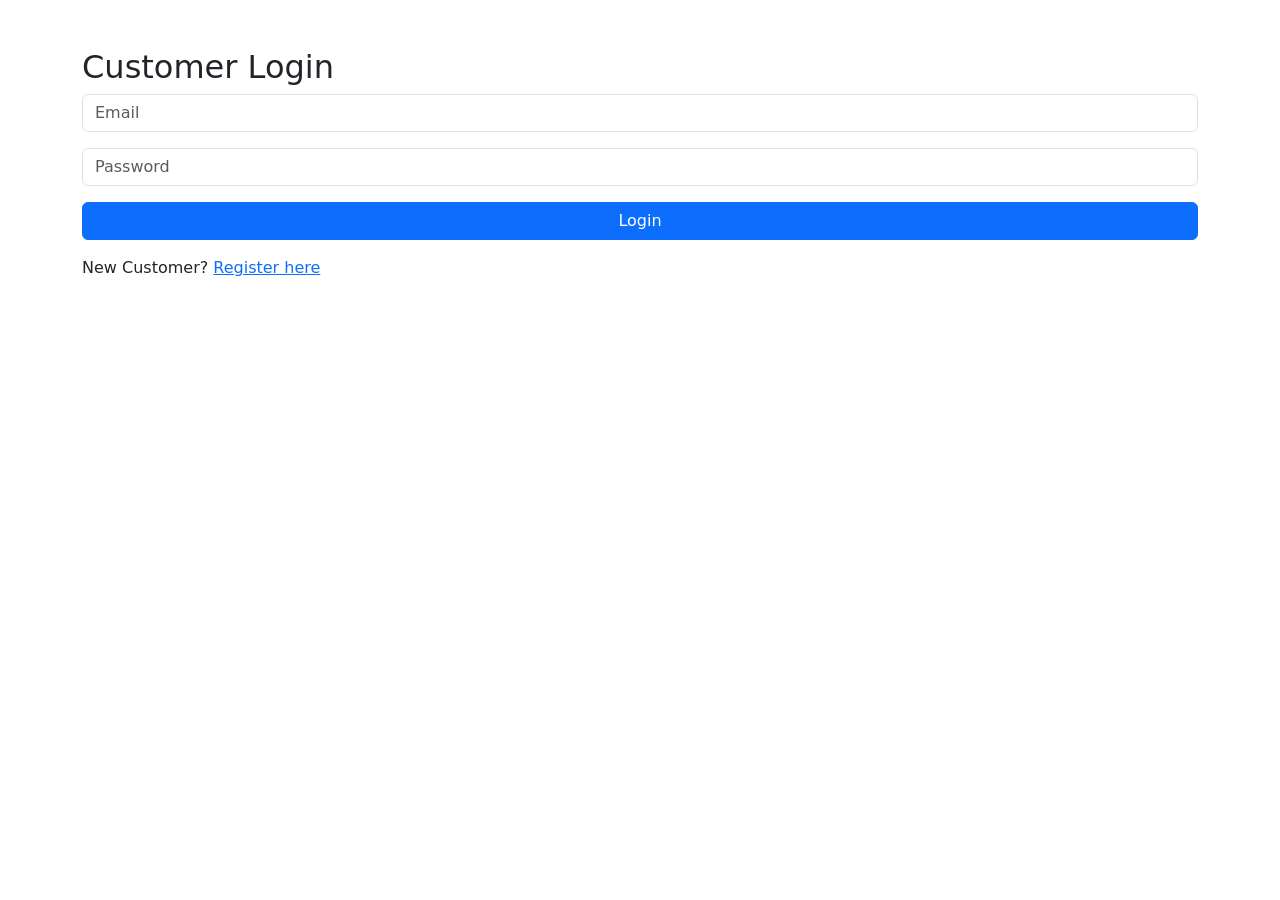
==== CRM/wwwroot/CustomerDashboard.html @ e2610f7f "customerReq" ====
﻿<!DOCTYPE html>
<html>

<head>
    <title>Customer Dashboard</title>
    <link href="https://cdn.jsdelivr.net/npm/bootstrap@5.3.3/dist/css/bootstrap.min.css" rel="stylesheet">
</head>

<body class="container py-5">

    <div class="d-flex justify-content-between mb-4">
        <h2>Customer Dashboard</h2>
        <button onclick="logout()" class="btn btn-danger">Logout</button>
    </div>

    <!-- Customer Profile -->

    <div class="card p-4 mb-4">

        <h4>Your Details</h4>

        <p><b>Name:</b> <span id="cname"></span></p>
        <p><b>Email:</b> <span id="cemail"></span></p>
        <p><b>Phone:</b> <span id="cphone"></span></p>

    </div>

    <!-- Send Requirement -->

    <div class="card p-4 mb-4">

        <h4>Send Requirement</h4>

        <input id="title" class="form-control mb-2" placeholder="Requirement Title">

<textarea id="desc" class="form-control mb-2" placeholder="Description"></textarea>

        <select id="category" class="form-control mb-3">
            <option value="">Select Category</option>
            <option value="IT">IT</option>
            <option value="NonIT">Non IT</option>
        </select>

        <button onclick="sendRequirement()" class="btn btn-primary">
            Submit Requirement
        </button>

    </div>

    <!-- Requirement List -->

    <div class="card p-4">

        <h4>Your Requirements</h4>

        <table class="table table-bordered">

            <thead class="table-dark">
                <tr>
                    <th>Title</th>
                    <th>Description</th>
                    <th>Category</th>
                    <th>Status</th>
                </tr>
            </thead>

            <tbody id="reqTable"></tbody>

        </table>

    </div>

    <script>

        const API = "https://localhost:7192";

        /* Check if customer logged in */

        const user = JSON.parse(localStorage.getItem("user"));

        if (!user) {
            window.location.href = "CustomerLogin.html";
        }

        /* Display customer details */

        document.getElementById("cname").innerText = user.name;
        document.getElementById("cemail").innerText = user.email;
        document.getElementById("cphone").innerText = user.phone;


        /* Send Requirement */

        async function sendRequirement() {

            const req = {
                title: document.getElementById("title").value,
                description: document.getElementById("desc").value,
                category: document.getElementById("category").value,
                customerId: user.id
            };

            const res = await fetch(API + "/api/customerrequirements", {

                method: "POST",

                headers: {
                    "Content-Type": "application/json"
                },

                body: JSON.stringify(req)

            });

            if (res.ok) {

                alert("Requirement sent successfully");
                loadRequirements();

            } else {

                alert("Failed to send requirement");

            }

        }


        /* Load Requirements */

        async function loadRequirements() {

            const res = await fetch(API + "/api/customerrequirements/my/" + user.id);

            const data = await res.json();

            let html = "";

            data.forEach(r => {

                html += `
<tr>
<td>${r.title}</td>
<td>${r.description}</td>
<td>${r.category}</td>
<td>${r.status}</td>
</tr>
`;

            });

            document.getElementById("reqTable").innerHTML = html;

        }


        /* Logout */

        function logout() {

            localStorage.removeItem("user");

            window.location.href = "CustomerLogin.html";

        }

        /* Load requirements when page opens */

        loadRequirements();

    </script>

</body>
</html>
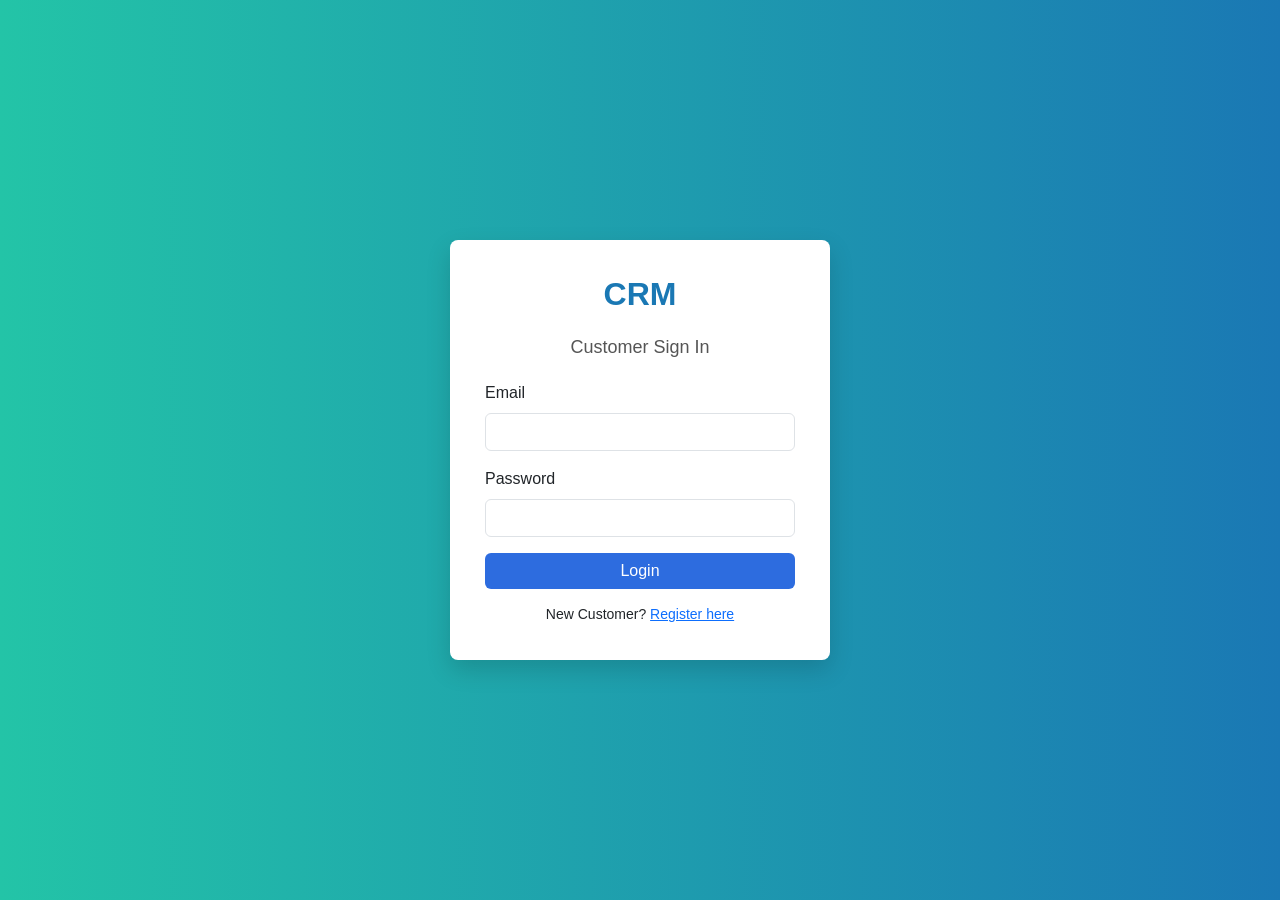
==== commit 4c33e9f0: "Updated all dasboards" ====
--- a/CRM/wwwroot/CustomerDashboard.html
+++ b/CRM/wwwroot/CustomerDashboard.html
@@ -3,59 +3,108 @@
 
 <head>
     <title>Customer Dashboard</title>
+
+    <!-- Bootstrap -->
     <link href="https://cdn.jsdelivr.net/npm/bootstrap@5.3.3/dist/css/bootstrap.min.css" rel="stylesheet">
+
+    <!-- Bootstrap Icons -->
+    <link rel="stylesheet"
+          href="https://cdn.jsdelivr.net/npm/bootstrap-icons@1.11.3/font/bootstrap-icons.css">
+
+    <style>
+        body {
+            background: #f4f6f9;
+        }
+
+        .dashboard-header {
+            background: linear-gradient(90deg, #007bff, #00c6ff);
+            color: white;
+            padding: 20px;
+            border-radius: 10px;
+        }
+
+        .card {
+            border: none;
+            border-radius: 12px;
+            box-shadow: 0px 4px 12px rgba(0,0,0,0.08);
+        }
+
+            .card h4 {
+                font-weight: 600;
+            }
+
+        .btn-primary {
+            background: #007bff;
+            border: none;
+        }
+
+            .btn-primary:hover {
+                background: #0056b3;
+            }
+
+        table tbody tr:hover {
+            background: #f1f7ff;
+        }
+    </style>
 </head>
 
-<body class="container py-5">
-
-    <div class="d-flex justify-content-between mb-4">
-        <h2>Customer Dashboard</h2>
-        <button onclick="logout()" class="btn btn-danger">Logout</button>
+<body class="container py-4">
+
+    <!-- Header -->
+    <div class="dashboard-header d-flex justify-content-between align-items-center mb-4">
+        <h3><i class="bi bi-person-circle"></i> Customer Dashboard</h3>
+        <button onclick="logout()" class="btn btn-light">
+            <i class="bi bi-box-arrow-right"></i> Logout
+        </button>
     </div>
 
     <!-- Customer Profile -->
-
     <div class="card p-4 mb-4">
-
-        <h4>Your Details</h4>
-
-        <p><b>Name:</b> <span id="cname"></span></p>
-        <p><b>Email:</b> <span id="cemail"></span></p>
-        <p><b>Phone:</b> <span id="cphone"></span></p>
-
+        <h4 class="mb-3"><i class="bi bi-person"></i> Your Details</h4>
+        <div class="row">
+            <div class="col-md-4">
+                <p><b>Name:</b> <span id="cname"></span></p>
+            </div>
+            <div class="col-md-4">
+                <p><b>Email:</b> <span id="cemail"></span></p>
+            </div>
+            <div class="col-md-4">
+                <p><b>Phone:</b> <span id="cphone"></span></p>
+            </div>
+        </div>
     </div>
 
     <!-- Send Requirement -->
-
     <div class="card p-4 mb-4">
-
-        <h4>Send Requirement</h4>
-
-        <input id="title" class="form-control mb-2" placeholder="Requirement Title">
-
-<textarea id="desc" class="form-control mb-2" placeholder="Description"></textarea>
-
-        <select id="category" class="form-control mb-3">
-            <option value="">Select Category</option>
-            <option value="IT">IT</option>
-            <option value="NonIT">Non IT</option>
-        </select>
+        <h4 class="mb-3"><i class="bi bi-send"></i> Send Requirement</h4>
+
+        <div class="row">
+            <div class="col-md-6">
+                <input id="title" class="form-control mb-3" placeholder="Requirement Title">
+            </div>
+
+            <div class="col-md-6">
+                <select id="category" class="form-control mb-3">
+                    <option value="">Select Category</option>
+                    <option value="IT">IT</option>
+                    <option value="NonIT">Non IT</option>
+                </select>
+            </div>
+        </div>
+
+        <textarea id="desc" class="form-control mb-3" placeholder="Description"></textarea>
 
         <button onclick="sendRequirement()" class="btn btn-primary">
-            Submit Requirement
+            <i class="bi bi-send-fill"></i> Submit Requirement
         </button>
-
     </div>
 
     <!-- Requirement List -->
-
     <div class="card p-4">
-
-        <h4>Your Requirements</h4>
-
-        <table class="table table-bordered">
-
-            <thead class="table-dark">
+        <h4 class="mb-3"><i class="bi bi-list-check"></i> Your Requirements</h4>
+
+        <table class="table table-hover table-bordered">
+            <thead class="table-primary">
                 <tr>
                     <th>Title</th>
                     <th>Description</th>
@@ -65,97 +114,110 @@
             </thead>
 
             <tbody id="reqTable"></tbody>
-
         </table>
-
-    </div>
+    </div>
+
 
     <script>
 
         const API = "https://localhost:7192";
 
-        /* Check if customer logged in */
-
+        // Get logged-in user
         const user = JSON.parse(localStorage.getItem("user"));
 
         if (!user) {
             window.location.href = "CustomerLogin.html";
         }
 
-        /* Display customer details */
-
+        // Display user details
         document.getElementById("cname").innerText = user.name;
         document.getElementById("cemail").innerText = user.email;
         document.getElementById("cphone").innerText = user.phone;
 
-
-        /* Send Requirement */
-
+        // Send requirement
         async function sendRequirement() {
 
             const req = {
                 title: document.getElementById("title").value,
                 description: document.getElementById("desc").value,
                 category: document.getElementById("category").value,
-                customerId: user.id
+                customerId: user.id,
+                status: "Pending"
             };
 
-            const res = await fetch(API + "/api/customerrequirements", {
-
-                method: "POST",
-
-                headers: {
-                    "Content-Type": "application/json"
-                },
-
-                body: JSON.stringify(req)
-
-            });
-
-            if (res.ok) {
-
-                alert("Requirement sent successfully");
-                loadRequirements();
-
-            } else {
-
-                alert("Failed to send requirement");
-
-            }
-
-        }
-
-
-        /* Load Requirements */
-
+            if (!req.title || !req.description || !req.category) {
+                alert("Please fill all fields.");
+                return;
+            }
+
+            try {
+
+                const res = await fetch(API + "/api/customerrequirements", {
+                    method: "POST",
+                    headers: {
+                        "Content-Type": "application/json"
+                    },
+                    body: JSON.stringify(req)
+                });
+
+                if (res.ok) {
+
+                    alert("Requirement sent successfully!");
+
+                    document.getElementById("title").value = "";
+                    document.getElementById("desc").value = "";
+                    document.getElementById("category").value = "";
+
+                    loadRequirements();
+                }
+                else {
+                    const err = await res.text();
+                    alert("Failed: " + err);
+                }
+
+            } catch (error) {
+                alert("Server Error: " + error.message);
+            }
+
+        }
+
+        // Load requirements
         async function loadRequirements() {
 
-            const res = await fetch(API + "/api/customerrequirements/my/" + user.id);
-
-            const data = await res.json();
-
-            let html = "";
-
-            data.forEach(r => {
-
-                html += `
+            try {
+
+                const res = await fetch(API + "/api/customerrequirements/my/" + user.id);
+
+                const data = await res.json();
+
+                let html = "";
+
+                data.forEach(r => {
+
+                    html += `
 <tr>
 <td>${r.title}</td>
 <td>${r.description}</td>
 <td>${r.category}</td>
-<td>${r.status}</td>
+<td>
+<span class="badge bg-warning text-dark">${r.status}</span>
+</td>
 </tr>
 `;
 
-            });
-
-            document.getElementById("reqTable").innerHTML = html;
-
-        }
-
-
-        /* Logout */
-
+                });
+
+                document.getElementById("reqTable").innerHTML = html;
+
+            } catch (error) {
+
+                alert("Error loading requirements");
+
+            }
+
+        }
+
+        // Logout
         function logout() {
 
             localStorage.removeItem("user");
@@ -163,8 +225,6 @@
             window.location.href = "CustomerLogin.html";
 
         }
-
-        /* Load requirements when page opens */
 
         loadRequirements();
 
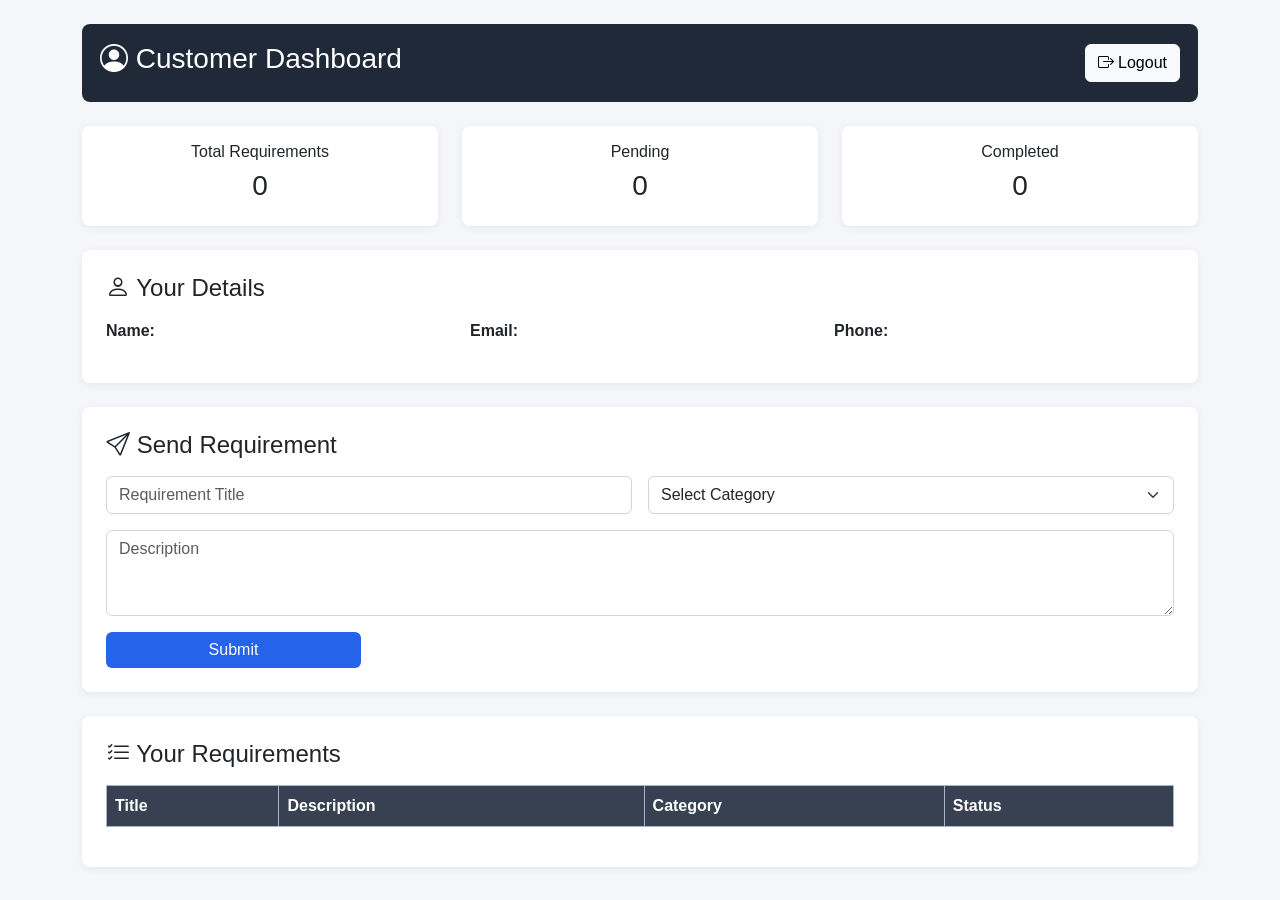
==== commit cb622fbc: "custdash" ====
--- a/CRM/wwwroot/CustomerDashboard.html
+++ b/CRM/wwwroot/CustomerDashboard.html
@@ -1,234 +1,182 @@
 ﻿<!DOCTYPE html>
 <html>
-
 <head>
-    <title>Customer Dashboard</title>
-
-    <!-- Bootstrap -->
-    <link href="https://cdn.jsdelivr.net/npm/bootstrap@5.3.3/dist/css/bootstrap.min.css" rel="stylesheet">
-
-    <!-- Bootstrap Icons -->
-    <link rel="stylesheet"
-          href="https://cdn.jsdelivr.net/npm/bootstrap-icons@1.11.3/font/bootstrap-icons.css">
-
+    <title>Customer Dashboard</title><!-- Bootstrap -->
+    <link href="https://cdn.jsdelivr.net/npm/bootstrap@5.3.3/dist/css/bootstrap.min.css" rel="stylesheet"><!-- Bootstrap Icons -->
+    <link rel="stylesheet" href="https://cdn.jsdelivr.net/npm/bootstrap-icons@1.11.3/font/bootstrap-icons.css">
     <style>
         body {
             background: #f4f6f9;
+            font-family: "Segoe UI", sans-serif;
+            color: #2c3e50;
+        }
+        /* HEADER */ .dashboard-header {
+            background: #1f2937; /* dark professional */
+            color: white;
+            padding: 18px;
+            border-radius: 8px;
+        }
+        /* CARDS */ .card {
+            border: none;
+            border-radius: 8px;
+            background: #ffffff;
+            box-shadow: 0 2px 8px rgba(0,0,0,0.06);
+        }
+        /* INPUTS */ .form-control, .form-select {
+            border-radius: 6px;
+            border: 1px solid #d1d5db;
         }
 
-        .dashboard-header {
-            background: linear-gradient(90deg, #007bff, #00c6ff);
-            color: white;
-            padding: 20px;
-            border-radius: 10px;
-        }
-
-        .card {
+            .form-control:focus, .form-select:focus {
+                border-color: #2563eb;
+                box-shadow: none;
+            }
+        /* BUTTON */ .btn-primary {
+            background: #2563eb;
             border: none;
-            border-radius: 12px;
-            box-shadow: 0px 4px 12px rgba(0,0,0,0.08);
-        }
-
-            .card h4 {
-                font-weight: 600;
-            }
-
-        .btn-primary {
-            background: #007bff;
-            border: none;
+            border-radius: 6px;
         }
 
             .btn-primary:hover {
-                background: #0056b3;
+                background: #1e40af;
             }
+        /* TABLE */ .table th {
+            background: #374151;
+            color: white;
+        }
 
-        table tbody tr:hover {
-            background: #f1f7ff;
+        .table tbody tr:hover {
+            background: #f9fafb;
+        }
+        /* BADGES */ .badge {
+            border-radius: 6px;
+            padding: 5px 8px;
+            font-size: 12px;
+        }
+        /* STATUS COLORS */ .bg-warning {
+            background-color: #f59e0b !important;
+        }
+
+        .bg-success {
+            background-color: #10b981 !important;
+        }
+
+        .bg-danger {
+            background-color: #ef4444 !important;
         }
     </style>
 </head>
-
 <body class="container py-4">
-
-    <!-- Header -->
-    <div class="dashboard-header d-flex justify-content-between align-items-center mb-4">
-        <h3><i class="bi bi-person-circle"></i> Customer Dashboard</h3>
-        <button onclick="logout()" class="btn btn-light">
+    <!-- Header --><div class="dashboard-header d-flex justify-content-between align-items-center mb-4">
+        <h3><i class="bi bi-person-circle"></i> Customer Dashboard</h3><button onclick="logout()" class="btn btn-light">
             <i class="bi bi-box-arrow-right"></i> Logout
         </button>
-    </div>
+    </div><div class="row mb-4"><div class="col-md-4"><div class="card p-3 text-center"><h6>Total Requirements</h6><h3 id="totalReq">0</h3></div></div><div class="col-md-4"><div class="card p-3 text-center"><h6>Pending</h6><h3 id="pendingReq">0</h3></div></div><div class="col-md-4"><div class="card p-3 text-center"><h6>Completed</h6><h3 id="completedReq">0</h3></div></div></div><!-- Customer Profile --><div class="card p-4 mb-4"><h4 class="mb-3"><i class="bi bi-person"></i> Your Details</h4><div class="row"><div class="col-md-4"><p><b>Name:</b> <span id="cname"></span></p></div><div class="col-md-4"><p><b>Email:</b> <span id="cemail"></span></p></div><div class="col-md-4"><p><b>Phone:</b> <span id="cphone"></span></p></div></div></div><!-- Send Requirement --><div class="card p-4 mb-4"><h4 class="mb-3"><i class="bi bi-send"></i> Send Requirement</h4><div class="row g-3"><div class="col-md-6"><input id="title" class="form-control" placeholder="Requirement Title"></div><div class="col-md-6"><select id="category" class="form-select"><option value="">Select Category</option><option value="IT">IT</option><option value="NonIT">Non IT</option></select></div><div class="col-12"><textarea id="desc" class="form-control" rows="3" placeholder="Description"></textarea></div><div class="col-md-3"><button onclick="sendRequirement()" class="btn btn-primary w-100">                    Submit                </button></div></div></div><!-- Requirement List --><div class="card p-4"><h4 class="mb-3"><i class="bi bi-list-check"></i> Your Requirements</h4><table class="table table-hover table-bordered"><thead class="table-primary"><tr><th>Title</th><th>Description</th><th>Category</th><th>Status</th></tr></thead><tbody id="reqTable"></tbody></table></div>
+    <script>
+    const API = "https://localhost:7192";
 
-    <!-- Customer Profile -->
-    <div class="card p-4 mb-4">
-        <h4 class="mb-3"><i class="bi bi-person"></i> Your Details</h4>
-        <div class="row">
-            <div class="col-md-4">
-                <p><b>Name:</b> <span id="cname"></span></p>
-            </div>
-            <div class="col-md-4">
-                <p><b>Email:</b> <span id="cemail"></span></p>
-            </div>
-            <div class="col-md-4">
-                <p><b>Phone:</b> <span id="cphone"></span></p>
-            </div>
-        </div>
-    </div>
-
-    <!-- Send Requirement -->
-    <div class="card p-4 mb-4">
-        <h4 class="mb-3"><i class="bi bi-send"></i> Send Requirement</h4>
-
-        <div class="row">
-            <div class="col-md-6">
-                <input id="title" class="form-control mb-3" placeholder="Requirement Title">
-            </div>
-
-            <div class="col-md-6">
-                <select id="category" class="form-control mb-3">
-                    <option value="">Select Category</option>
-                    <option value="IT">IT</option>
-                    <option value="NonIT">Non IT</option>
-                </select>
-            </div>
-        </div>
-
-        <textarea id="desc" class="form-control mb-3" placeholder="Description"></textarea>
-
-        <button onclick="sendRequirement()" class="btn btn-primary">
-            <i class="bi bi-send-fill"></i> Submit Requirement
-        </button>
-    </div>
-
-    <!-- Requirement List -->
-    <div class="card p-4">
-        <h4 class="mb-3"><i class="bi bi-list-check"></i> Your Requirements</h4>
-
-        <table class="table table-hover table-bordered">
-            <thead class="table-primary">
-                <tr>
-                    <th>Title</th>
-                    <th>Description</th>
-                    <th>Category</th>
-                    <th>Status</th>
-                </tr>
-            </thead>
-
-            <tbody id="reqTable"></tbody>
-        </table>
-    </div>
-
-
-    <script>
-
-        const API = "https://localhost:7192";
-
-        // Get logged-in user
-        const user = JSON.parse(localStorage.getItem("user"));
+        // Get logged-in userconst user = JSON.parse(localStorage.getItem("user"));
 
         if (!user) {
             window.location.href = "CustomerLogin.html";
         }
-
-        // Display user details
-        document.getElementById("cname").innerText = user.name;
+        // Display user detailsdocument.getElementById("cname").innerText = user.name;
         document.getElementById("cemail").innerText = user.email;
         document.getElementById("cphone").innerText = user.phone;
 
-        // Send requirement
-        async function sendRequirement() {
+        // Send requirementasync function sendRequirement() {
 
-            const req = {
-                title: document.getElementById("title").value,
-                description: document.getElementById("desc").value,
-                category: document.getElementById("category").value,
-                customerId: user.id,
-                status: "Pending"
-            };
+        const req = {
+            title: document.getElementById("title").value,
+            description: document.getElementById("desc").value,
+            category: document.getElementById("category").value,
+            customerId: user.id,
+            status: "Pending"
+        };
+        if (!req.title || !req.description || !req.category) {
+            alert("Please fill all fields.");
+            return;
+        }
+        try {
 
-            if (!req.title || !req.description || !req.category) {
-                alert("Please fill all fields.");
-                return;
+            const res = await fetch(API + "/api/customerrequirements", {
+                method: "POST",
+                headers: {
+                    "Content-Type": "application/json"
+                }, body: JSON.stringify(req)
+            });
+            if (res.ok) {
+
+                alert("Requirement sent successfully!");
+
+                document.getElementById("title").value = "";
+                document.getElementById("desc").value = "";
+                document.getElementById("category").value = "";
+
+                loadRequirements();
+            } else {
+                const err = await res.text();
+                alert("Failed: " + err);
             }
+        } catch (error) {
+            alert("Server Error: " + error.message);
+        }
+            }
+        // Load requirementsasync function loadRequirements() {
 
-            try {
+        try {
 
-                const res = await fetch(API + "/api/customerrequirements", {
-                    method: "POST",
-                    headers: {
-                        "Content-Type": "application/json"
-                    },
-                    body: JSON.stringify(req)
-                });
+            const res = await fetch(API + "/api/customerrequirements/my/" + user.id);
+            const data = await res.json();
 
-                if (res.ok) {
+            let html = "";
 
-                    alert("Requirement sent successfully!");
+            let total = data.length;
+            let pending = data.filter(r => r.status === "Pending").length;
+            let completed = data.filter(r => r.status === "Completed").length;
 
-                    document.getElementById("title").value = "";
-                    document.getElementById("desc").value = "";
-                    document.getElementById("category").value = "";
+            data.forEach(r => {
 
-                    loadRequirements();
-                }
-                else {
-                    const err = await res.text();
-                    alert("Failed: " + err);
-                }
+                let badgeClass = "bg-warning text-dark";
 
-            } catch (error) {
-                alert("Server Error: " + error.message);
-            }
+                if (r.status === "Completed") badgeClass = "bg-success";
+                if (r.status === "Rejected") badgeClass = "bg-danger";
 
-        }
-
-        // Load requirements
-        async function loadRequirements() {
-
-            try {
-
-                const res = await fetch(API + "/api/customerrequirements/my/" + user.id);
-
-                const data = await res.json();
-
-                let html = "";
-
-                data.forEach(r => {
-
-                    html += `
+                html += `
 <tr>
 <td>${r.title}</td>
 <td>${r.description}</td>
 <td>${r.category}</td>
-<td>
-<span class="badge bg-warning text-dark">${r.status}</span>
-</td>
+<td><span class="badge ${badgeClass}">${r.status}</span></td>
 </tr>
 `;
 
-                });
+            });
 
-                document.getElementById("reqTable").innerHTML = html;
+            document.getElementById("reqTable").innerHTML = html;
 
-            } catch (error) {
+            // ✅ Update statsdocument.getElementById("totalReq").innerText = total;
+            document.getElementById("pendingReq").innerText = pending;
+            document.getElementById("completedReq").innerText = completed;
 
-                alert("Error loading requirements");
+        } catch (error) {
+
+            alert("Error loading requirements");
+
+        }
 
             }
 
-        }
+        // Logoutfunction logout() {
 
-        // Logout
-        function logout() {
+        localStorage.removeItem("user");
 
-            localStorage.removeItem("user");
+        window.location.href = "CustomerLogin.html";
 
-            window.location.href = "CustomerLogin.html";
-
-        }
+            }
 
         loadRequirements();
 
     </script>
-
 </body>
-</html>+</html>
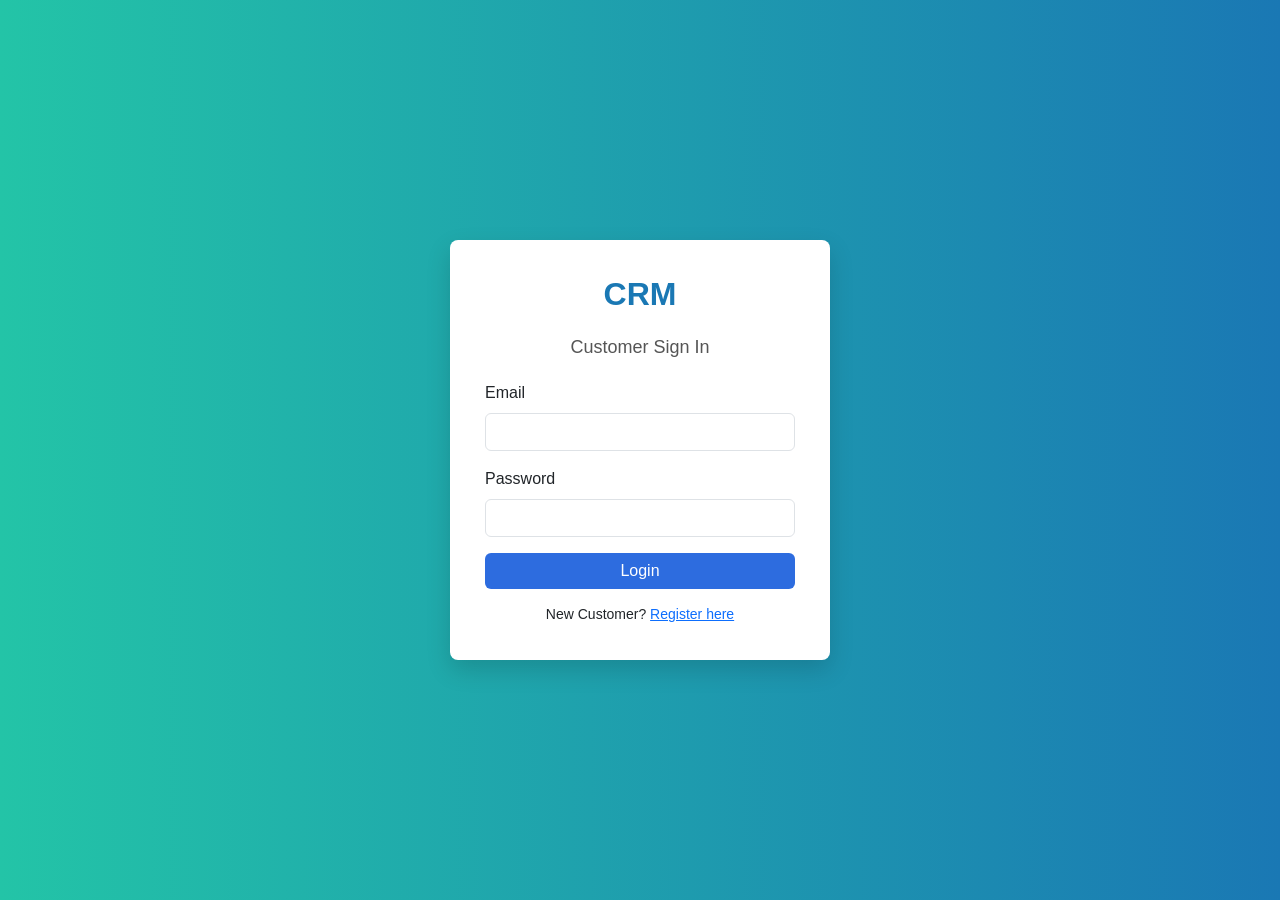
==== commit 33e443c6: "Updated customers" ====
--- a/CRM/wwwroot/CustomerDashboard.html
+++ b/CRM/wwwroot/CustomerDashboard.html
@@ -1,59 +1,48 @@
 ﻿<!DOCTYPE html>
 <html>
 <head>
-    <title>Customer Dashboard</title><!-- Bootstrap -->
-    <link href="https://cdn.jsdelivr.net/npm/bootstrap@5.3.3/dist/css/bootstrap.min.css" rel="stylesheet"><!-- Bootstrap Icons -->
+    <title>Customer Dashboard</title>
+
+    <!-- Bootstrap -->
+    <link href="https://cdn.jsdelivr.net/npm/bootstrap@5.3.3/dist/css/bootstrap.min.css" rel="stylesheet">
+
+    <!-- Icons -->
     <link rel="stylesheet" href="https://cdn.jsdelivr.net/npm/bootstrap-icons@1.11.3/font/bootstrap-icons.css">
+
     <style>
         body {
             background: #f4f6f9;
             font-family: "Segoe UI", sans-serif;
-            color: #2c3e50;
-        }
-        /* HEADER */ .dashboard-header {
-            background: #1f2937; /* dark professional */
+        }
+
+        .dashboard-header {
+            background: #1f2937;
             color: white;
             padding: 18px;
             border-radius: 8px;
         }
-        /* CARDS */ .card {
+
+        .card {
             border: none;
             border-radius: 8px;
-            background: #ffffff;
             box-shadow: 0 2px 8px rgba(0,0,0,0.06);
         }
-        /* INPUTS */ .form-control, .form-select {
-            border-radius: 6px;
-            border: 1px solid #d1d5db;
-        }
-
-            .form-control:focus, .form-select:focus {
-                border-color: #2563eb;
-                box-shadow: none;
-            }
-        /* BUTTON */ .btn-primary {
+
+        .btn-primary {
             background: #2563eb;
             border: none;
-            border-radius: 6px;
-        }
-
-            .btn-primary:hover {
-                background: #1e40af;
-            }
-        /* TABLE */ .table th {
+        }
+
+        .table th {
             background: #374151;
             color: white;
         }
 
-        .table tbody tr:hover {
-            background: #f9fafb;
-        }
-        /* BADGES */ .badge {
-            border-radius: 6px;
+        .badge {
             padding: 5px 8px;
-            font-size: 12px;
-        }
-        /* STATUS COLORS */ .bg-warning {
+        }
+
+        .bg-warning {
             background-color: #f59e0b !important;
         }
 
@@ -66,117 +55,186 @@
         }
     </style>
 </head>
+
 <body class="container py-4">
-    <!-- Header --><div class="dashboard-header d-flex justify-content-between align-items-center mb-4">
-        <h3><i class="bi bi-person-circle"></i> Customer Dashboard</h3><button onclick="logout()" class="btn btn-light">
-            <i class="bi bi-box-arrow-right"></i> Logout
-        </button>
-    </div><div class="row mb-4"><div class="col-md-4"><div class="card p-3 text-center"><h6>Total Requirements</h6><h3 id="totalReq">0</h3></div></div><div class="col-md-4"><div class="card p-3 text-center"><h6>Pending</h6><h3 id="pendingReq">0</h3></div></div><div class="col-md-4"><div class="card p-3 text-center"><h6>Completed</h6><h3 id="completedReq">0</h3></div></div></div><!-- Customer Profile --><div class="card p-4 mb-4"><h4 class="mb-3"><i class="bi bi-person"></i> Your Details</h4><div class="row"><div class="col-md-4"><p><b>Name:</b> <span id="cname"></span></p></div><div class="col-md-4"><p><b>Email:</b> <span id="cemail"></span></p></div><div class="col-md-4"><p><b>Phone:</b> <span id="cphone"></span></p></div></div></div><!-- Send Requirement --><div class="card p-4 mb-4"><h4 class="mb-3"><i class="bi bi-send"></i> Send Requirement</h4><div class="row g-3"><div class="col-md-6"><input id="title" class="form-control" placeholder="Requirement Title"></div><div class="col-md-6"><select id="category" class="form-select"><option value="">Select Category</option><option value="IT">IT</option><option value="NonIT">Non IT</option></select></div><div class="col-12"><textarea id="desc" class="form-control" rows="3" placeholder="Description"></textarea></div><div class="col-md-3"><button onclick="sendRequirement()" class="btn btn-primary w-100">                    Submit                </button></div></div></div><!-- Requirement List --><div class="card p-4"><h4 class="mb-3"><i class="bi bi-list-check"></i> Your Requirements</h4><table class="table table-hover table-bordered"><thead class="table-primary"><tr><th>Title</th><th>Description</th><th>Category</th><th>Status</th></tr></thead><tbody id="reqTable"></tbody></table></div>
+
+    <!-- HEADER -->
+    <div class="dashboard-header d-flex justify-content-between mb-4">
+        <h3><i class="bi bi-person-circle"></i> Customer Dashboard</h3>
+        <button onclick="logout()" class="btn btn-light">Logout</button>
+    </div>
+
+    <!-- STATS -->
+    <div class="row mb-4">
+        <div class="col-md-4"><div class="card p-3 text-center"><h6>Total</h6><h3 id="totalReq">0</h3></div></div>
+        <div class="col-md-4"><div class="card p-3 text-center"><h6>Pending</h6><h3 id="pendingReq">0</h3></div></div>
+        <div class="col-md-4"><div class="card p-3 text-center"><h6>Completed</h6><h3 id="completedReq">0</h3></div></div>
+    </div>
+
+    <!-- PROFILE -->
+    <div class="card p-4 mb-4">
+        <h4>Your Details</h4>
+        <p><b>Name:</b> <span id="cname"></span></p>
+        <p><b>Email:</b> <span id="cemail"></span></p>
+        <p><b>Phone:</b> <span id="cphone"></span></p>
+    </div>
+
+    <!-- SEND -->
+    <div class="card p-4 mb-4">
+        <h4>Send Requirement</h4>
+
+        <input id="title" class="form-control mb-2" placeholder="Title">
+        <textarea id="desc" class="form-control mb-2" placeholder="Description"></textarea>
+
+        <select id="category" class="form-select mb-2">
+            <option value="">Select Category</option>
+            <option value="IT">IT</option>
+            <option value="NonIT">Non IT</option>
+        </select>
+
+        <button onclick="sendRequirement()" class="btn btn-primary">Submit</button>
+    </div>
+
+    <!-- TABLE -->
+    <div class="card p-4">
+        <h4>Your Requirements</h4>
+
+        <table class="table table-bordered">
+            <thead>
+                <tr>
+                    <th>Title</th>
+                    <th>Description</th>
+                    <th>Category</th>
+                    <th>Status</th>
+                </tr>
+            </thead>
+            <tbody id="reqTable"></tbody>
+        </table>
+    </div>
+
     <script>
-    const API = "https://localhost:7192";
-
-        // Get logged-in userconst user = JSON.parse(localStorage.getItem("user"));
-
-        if (!user) {
+        const API = "https://localhost:7192";
+
+        // ✅ WAIT UNTIL PAGE LOADS
+        document.addEventListener("DOMContentLoaded", function () {
+
+            const session = JSON.parse(localStorage.getItem("user"));
+
+            if (!session) {
+                alert("Please login first");
+                window.location.href = "CustomerLogin.html";
+                return;
+            }
+
+            // ✅ Extract actual user
+            const user = session.user;
+
+            // ✅ Display user details
+            document.getElementById("cname").innerText = user.name;
+            document.getElementById("cemail").innerText = user.email;
+            document.getElementById("cphone").innerText = user.phone;
+
+            // ✅ Load data
+            loadRequirements(user.id);
+        });
+
+
+        // ✅ SEND REQUIREMENT
+        async function sendRequirement() {
+
+            const session = JSON.parse(localStorage.getItem("user"));
+            const user = session.user;
+
+            const req = {
+                Title: document.getElementById("title").value,
+                Description: document.getElementById("desc").value,
+                Category: document.getElementById("category").value,
+                CustomerId: user.id,
+                Status: "Pending",
+                AssignedTo: "Admin"
+            };
+
+            if (!req.Title || !req.Description || !req.Category) {
+                alert("Fill all fields");
+                return;
+            }
+
+            try {
+                const res = await fetch(API + "/api/customerrequirements", {
+                    method: "POST",
+                    headers: { "Content-Type": "application/json" },
+                    body: JSON.stringify(req)
+                });
+
+                if (res.ok) {
+                    alert("Submitted!");
+
+                    document.getElementById("title").value = "";
+                    document.getElementById("desc").value = "";
+                    document.getElementById("category").value = "";
+
+                    loadRequirements(user.id);
+                } else {
+                    const err = await res.text();
+                    alert("Error: " + err);
+                }
+
+            } catch (err) {
+                alert("Server error");
+                console.error(err);
+            }
+        }
+
+
+        // ✅ LOAD REQUIREMENTS
+        async function loadRequirements(customerId) {
+
+            try {
+                const res = await fetch(API + "/api/customerrequirements/my/" + customerId);
+                const data = await res.json();
+
+                let html = "";
+
+                let total = data.length;
+                let pending = data.filter(r => r.status === "Pending").length;
+                let completed = data.filter(r => r.status === "Completed").length;
+
+                data.forEach(r => {
+
+                    let badge = "bg-warning";
+
+                    if (r.status === "Completed") badge = "bg-success";
+                    if (r.status === "Rejected") badge = "bg-danger";
+
+                    html += `
+                    <tr>
+                        <td>${r.title}</td>
+                        <td>${r.description}</td>
+                        <td>${r.category}</td>
+                        <td><span class="badge ${badge}">${r.status}</span></td>
+                    </tr>
+                `;
+                });
+
+                document.getElementById("reqTable").innerHTML = html;
+
+                document.getElementById("totalReq").innerText = total;
+                document.getElementById("pendingReq").innerText = pending;
+                document.getElementById("completedReq").innerText = completed;
+
+            } catch (err) {
+                alert("Error loading data");
+                console.error(err);
+            }
+        }
+
+
+        // ✅ LOGOUT
+        function logout() {
+            localStorage.removeItem("user");
             window.location.href = "CustomerLogin.html";
         }
-        // Display user detailsdocument.getElementById("cname").innerText = user.name;
-        document.getElementById("cemail").innerText = user.email;
-        document.getElementById("cphone").innerText = user.phone;
-
-        // Send requirementasync function sendRequirement() {
-
-        const req = {
-            title: document.getElementById("title").value,
-            description: document.getElementById("desc").value,
-            category: document.getElementById("category").value,
-            customerId: user.id,
-            status: "Pending"
-        };
-        if (!req.title || !req.description || !req.category) {
-            alert("Please fill all fields.");
-            return;
-        }
-        try {
-
-            const res = await fetch(API + "/api/customerrequirements", {
-                method: "POST",
-                headers: {
-                    "Content-Type": "application/json"
-                }, body: JSON.stringify(req)
-            });
-            if (res.ok) {
-
-                alert("Requirement sent successfully!");
-
-                document.getElementById("title").value = "";
-                document.getElementById("desc").value = "";
-                document.getElementById("category").value = "";
-
-                loadRequirements();
-            } else {
-                const err = await res.text();
-                alert("Failed: " + err);
-            }
-        } catch (error) {
-            alert("Server Error: " + error.message);
-        }
-            }
-        // Load requirementsasync function loadRequirements() {
-
-        try {
-
-            const res = await fetch(API + "/api/customerrequirements/my/" + user.id);
-            const data = await res.json();
-
-            let html = "";
-
-            let total = data.length;
-            let pending = data.filter(r => r.status === "Pending").length;
-            let completed = data.filter(r => r.status === "Completed").length;
-
-            data.forEach(r => {
-
-                let badgeClass = "bg-warning text-dark";
-
-                if (r.status === "Completed") badgeClass = "bg-success";
-                if (r.status === "Rejected") badgeClass = "bg-danger";
-
-                html += `
-<tr>
-<td>${r.title}</td>
-<td>${r.description}</td>
-<td>${r.category}</td>
-<td><span class="badge ${badgeClass}">${r.status}</span></td>
-</tr>
-`;
-
-            });
-
-            document.getElementById("reqTable").innerHTML = html;
-
-            // ✅ Update statsdocument.getElementById("totalReq").innerText = total;
-            document.getElementById("pendingReq").innerText = pending;
-            document.getElementById("completedReq").innerText = completed;
-
-        } catch (error) {
-
-            alert("Error loading requirements");
-
-        }
-
-            }
-
-        // Logoutfunction logout() {
-
-        localStorage.removeItem("user");
-
-        window.location.href = "CustomerLogin.html";
-
-            }
-
-        loadRequirements();
-
     </script>
+
 </body>
-</html>
+</html>
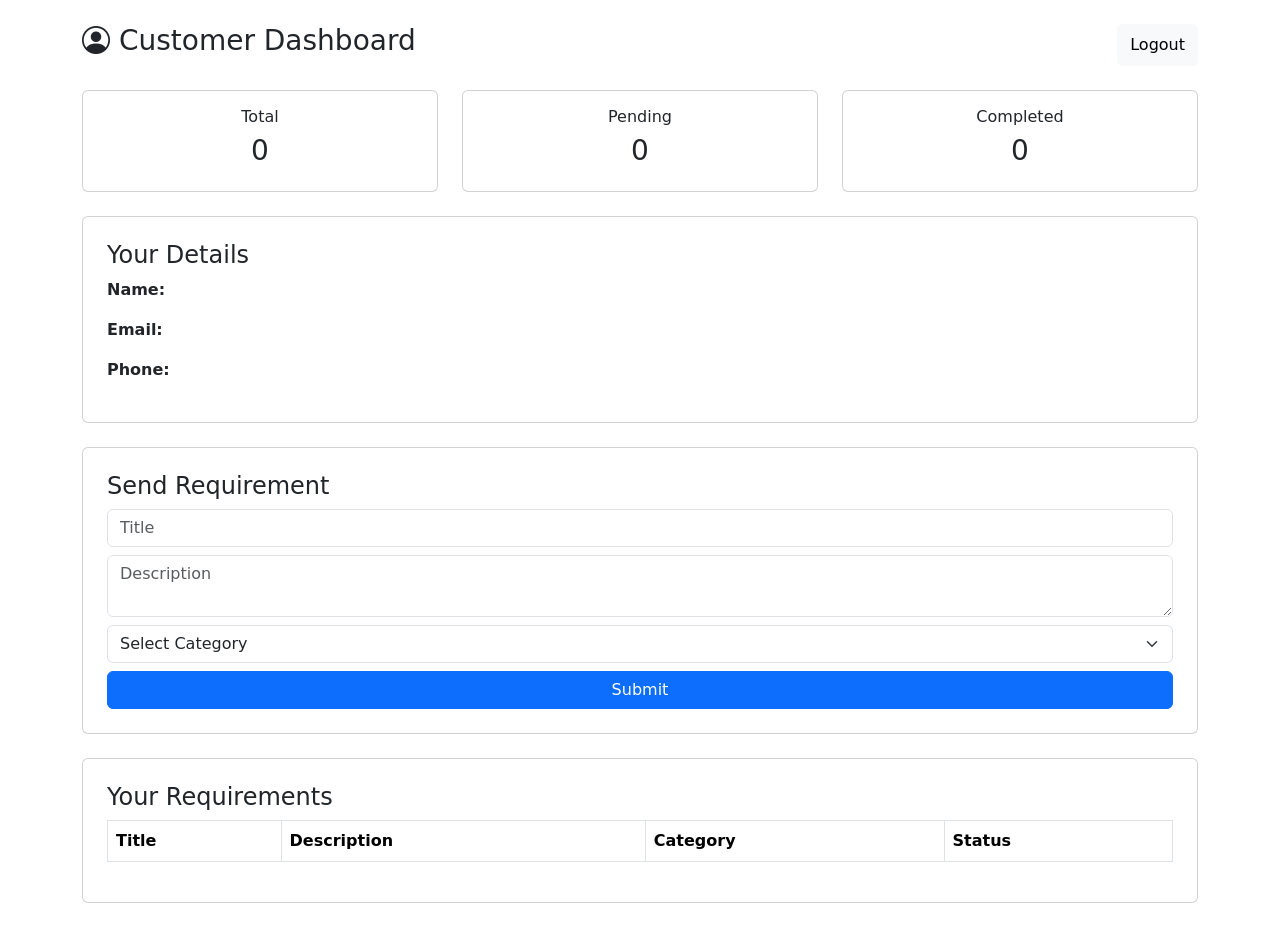
==== commit 10c0b996: "Seperating the css" ====
--- a/CRM/wwwroot/CustomerDashboard.html
+++ b/CRM/wwwroot/CustomerDashboard.html
@@ -8,52 +8,7 @@
 
     <!-- Icons -->
     <link rel="stylesheet" href="https://cdn.jsdelivr.net/npm/bootstrap-icons@1.11.3/font/bootstrap-icons.css">
-
-    <style>
-        body {
-            background: #f4f6f9;
-            font-family: "Segoe UI", sans-serif;
-        }
-
-        .dashboard-header {
-            background: #1f2937;
-            color: white;
-            padding: 18px;
-            border-radius: 8px;
-        }
-
-        .card {
-            border: none;
-            border-radius: 8px;
-            box-shadow: 0 2px 8px rgba(0,0,0,0.06);
-        }
-
-        .btn-primary {
-            background: #2563eb;
-            border: none;
-        }
-
-        .table th {
-            background: #374151;
-            color: white;
-        }
-
-        .badge {
-            padding: 5px 8px;
-        }
-
-        .bg-warning {
-            background-color: #f59e0b !important;
-        }
-
-        .bg-success {
-            background-color: #10b981 !important;
-        }
-
-        .bg-danger {
-            background-color: #ef4444 !important;
-        }
-    </style>
+    <link rel="stylesheet" href="/css/CustomerDashboard.css">
 </head>
 
 <body class="container py-4">
@@ -111,130 +66,9 @@
             <tbody id="reqTable"></tbody>
         </table>
     </div>
-
-    <script>
-        const API = "https://localhost:7192";
-
-        // ✅ WAIT UNTIL PAGE LOADS
-        document.addEventListener("DOMContentLoaded", function () {
-
-            const session = JSON.parse(localStorage.getItem("user"));
-
-            if (!session) {
-                alert("Please login first");
-                window.location.href = "CustomerLogin.html";
-                return;
-            }
-
-            // ✅ Extract actual user
-            const user = session.user;
-
-            // ✅ Display user details
-            document.getElementById("cname").innerText = user.name;
-            document.getElementById("cemail").innerText = user.email;
-            document.getElementById("cphone").innerText = user.phone;
-
-            // ✅ Load data
-            loadRequirements(user.id);
-        });
+    <script src="/js/CustomerDashboard.js"></script>
 
 
-        // ✅ SEND REQUIREMENT
-        async function sendRequirement() {
-
-            const session = JSON.parse(localStorage.getItem("user"));
-            const user = session.user;
-
-            const req = {
-                Title: document.getElementById("title").value,
-                Description: document.getElementById("desc").value,
-                Category: document.getElementById("category").value,
-                CustomerId: user.id,
-                Status: "Pending",
-                AssignedTo: "Admin"
-            };
-
-            if (!req.Title || !req.Description || !req.Category) {
-                alert("Fill all fields");
-                return;
-            }
-
-            try {
-                const res = await fetch(API + "/api/customerrequirements", {
-                    method: "POST",
-                    headers: { "Content-Type": "application/json" },
-                    body: JSON.stringify(req)
-                });
-
-                if (res.ok) {
-                    alert("Submitted!");
-
-                    document.getElementById("title").value = "";
-                    document.getElementById("desc").value = "";
-                    document.getElementById("category").value = "";
-
-                    loadRequirements(user.id);
-                } else {
-                    const err = await res.text();
-                    alert("Error: " + err);
-                }
-
-            } catch (err) {
-                alert("Server error");
-                console.error(err);
-            }
-        }
-
-
-        // ✅ LOAD REQUIREMENTS
-        async function loadRequirements(customerId) {
-
-            try {
-                const res = await fetch(API + "/api/customerrequirements/my/" + customerId);
-                const data = await res.json();
-
-                let html = "";
-
-                let total = data.length;
-                let pending = data.filter(r => r.status === "Pending").length;
-                let completed = data.filter(r => r.status === "Completed").length;
-
-                data.forEach(r => {
-
-                    let badge = "bg-warning";
-
-                    if (r.status === "Completed") badge = "bg-success";
-                    if (r.status === "Rejected") badge = "bg-danger";
-
-                    html += `
-                    <tr>
-                        <td>${r.title}</td>
-                        <td>${r.description}</td>
-                        <td>${r.category}</td>
-                        <td><span class="badge ${badge}">${r.status}</span></td>
-                    </tr>
-                `;
-                });
-
-                document.getElementById("reqTable").innerHTML = html;
-
-                document.getElementById("totalReq").innerText = total;
-                document.getElementById("pendingReq").innerText = pending;
-                document.getElementById("completedReq").innerText = completed;
-
-            } catch (err) {
-                alert("Error loading data");
-                console.error(err);
-            }
-        }
-
-
-        // ✅ LOGOUT
-        function logout() {
-            localStorage.removeItem("user");
-            window.location.href = "CustomerLogin.html";
-        }
-    </script>
 
 </body>
 </html>
